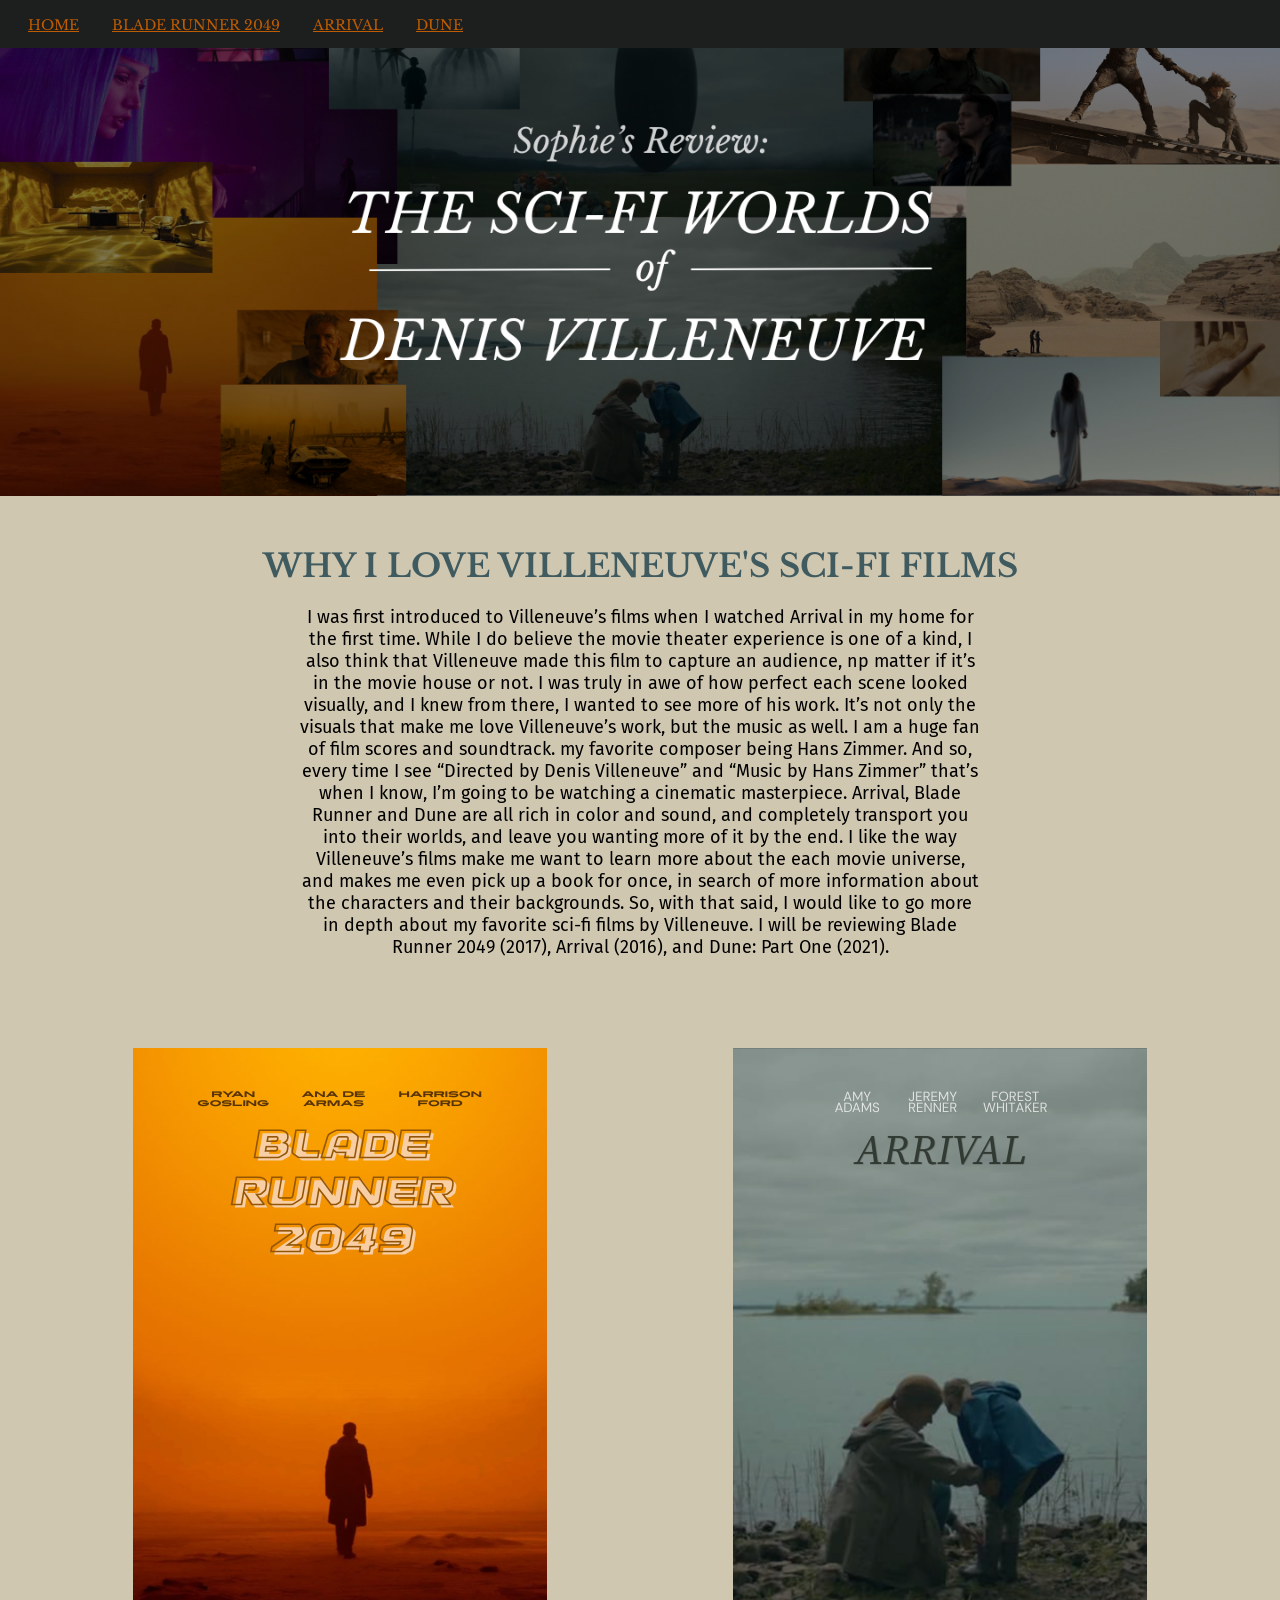
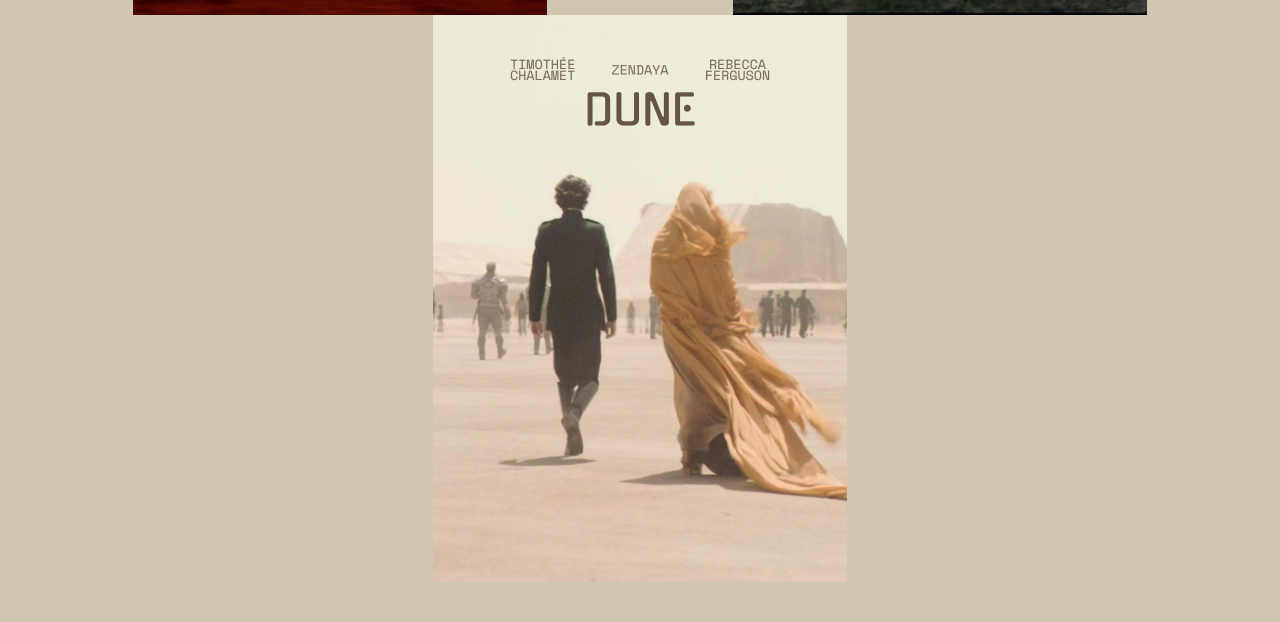
==== index.html @ 4aaacee3 "initial push to server" ====
<!doctype html>

<html lang="en">

<head>
    
    <meta charset="UTF-8">
    
    <title>Sophie's Reviews</title>

<!--LINK STYLE SHEET-->

    <link rel="stylesheet" href="css/index.css">


    <link rel="preconnect" href="https://fonts.googleapis.com">
    <link rel="preconnect" href="https://fonts.gstatic.com" crossorigin>
    <link href="https://fonts.googleapis.com/css2?family=Libre+Baskerville:ital,wght@0,400..700;1,400..700&display=swap" rel="stylesheet" href="css/index.css">

    <link rel="preconnect" href="https://fonts.googleapis.com">
    <link rel="preconnect" href="https://fonts.gstatic.com" crossorigin>
    <link href="https://fonts.googleapis.com/css2?family=Fira+Sans:ital,wght@0,100;0,200;0,300;0,400;0,500;0,600;0,700;0,800;0,900;1,100;1,200;1,300;1,400;1,500;1,600;1,700;1,800;1,900&family=Libre+Baskerville:ital,wght@0,400..700;1,400..700&display=swap" rel="stylesheet">

</head>

<body>

    <nav>
        <a href="index.html">HOME</a> 
        <a href="bladerunner/bladerunner.html">BLADE RUNNER 2049</a> 
        <a href="arrival/arrival.html">ARRIVAL</a> 
        <a href="dune/dune.html">DUNE</a>  
    </nav>

<section id="headerimg">
    <img src="img/blog_banners (1).png" alt="image header title">
</section>

    <h1>WHY I LOVE VILLENEUVE'S SCI-FI FILMS</h1>
    <p>I was first introduced to Villeneuve’s films when I watched Arrival in my home for the first time. While I do believe the movie theater experience is one of a kind, I also think that Villeneuve made this film to capture an audience, np matter if it’s in the movie house or not. I was truly in awe of how perfect each scene looked visually, and I knew from there, I wanted to see more of his work. It’s not only the visuals that make me love Villeneuve’s work, but the music as well. I am a huge fan of film scores and soundtrack. my favorite composer being Hans Zimmer. And so, every time I see “Directed by Denis Villeneuve” and “Music by Hans Zimmer” that’s when I know, I’m going to be watching a cinematic masterpiece. Arrival, Blade Runner and Dune are all rich in color and sound, and completely transport you into their worlds, and leave you wanting more of it by the end. I like the way Villeneuve’s films make me want to learn more about the each movie universe, and makes me even pick up a book for once, in search of more information about the characters and their backgrounds. So, with that said, I would like to go more in depth about my favorite sci-fi films by Villeneuve. I will be reviewing Blade Runner 2049 (2017), Arrival (2016), and Dune: Part One (2021).</p>

    <section id="movieposters">
        <img src="img/1.png" alt="blade">
        <img src="img/2.png" alt="arrival">
        <img src="img/3.png" alt="dune">

    </section>

</body>
                   
</html>
---- css/index.css ----
* {
    margin: 0;
    padding: 0;
    box-sizing: border-box;
}

body{
    font-family: "Libre Baskerville", serif;
    font-optical-sizing: auto;
    font-weight: 400;
    font-style: normal;
    background-color: #D0C7B0;
}

/* WHY I LOVE...  */

h1{
    font-family: "Libre Baskerville", serif;
    font-optical-sizing: auto;
    font-weight: 700;
    font-style: normal; 
    color: #405B60;
    padding-left: 100px;
    padding-right: 100px;
    padding-bottom: 20px;
    text-align: center;
}

p{
    font-family: "Fira Sans", sans-serif;
    font-weight: 400;
    font-style: normal;
    font-size: 18px;
    padding-left: 300px;
    padding-right: 300px;
    text-align: center;
}

/* NAV STARTS HERE  */
nav{
    font-family: "Libre Baskerville", serif;
    font-optical-sizing: auto;
    font-weight: 400;
    font-style: normal;
    background-color: #1D1E1E;
    padding: 14px;
    width: 100%;
    text-align: left; 
    position:fixed;
}

nav a{
    color: #BE5C01;
    text-decoration: underline;
    font-family: "Libre Baskerville", serif;
    font-optical-sizing: auto;
    font-weight: 400;
    font-size: 14px ;
    font-style: normal;
    padding: 14px;
}

a{
    color:#BE5C01;
}

a:hover{
    color:#D0C7B0;
}

/* HEADER IMAGE STARTS HERE  */

#headerimg{
    width: 100%;
    display: block;
    margin-bottom: 50px;
}

#headerimg img{
    width: 100%;
    display: block;
}

#movieposters{
    display:flex;
    flex-direction: row;
    flex-wrap: wrap;
    justify-content: space-around;
    align-items: flex-start;
    margin-top: 50px;
    padding:40px
}
---- css/index.css ----
* {
    margin: 0;
    padding: 0;
    box-sizing: border-box;
}

body{
    font-family: "Libre Baskerville", serif;
    font-optical-sizing: auto;
    font-weight: 400;
    font-style: normal;
    background-color: #D0C7B0;
}

/* WHY I LOVE...  */

h1{
    font-family: "Libre Baskerville", serif;
    font-optical-sizing: auto;
    font-weight: 700;
    font-style: normal; 
    color: #405B60;
    padding-left: 100px;
    padding-right: 100px;
    padding-bottom: 20px;
    text-align: center;
}

p{
    font-family: "Fira Sans", sans-serif;
    font-weight: 400;
    font-style: normal;
    font-size: 18px;
    padding-left: 300px;
    padding-right: 300px;
    text-align: center;
}

/* NAV STARTS HERE  */
nav{
    font-family: "Libre Baskerville", serif;
    font-optical-sizing: auto;
    font-weight: 400;
    font-style: normal;
    background-color: #1D1E1E;
    padding: 14px;
    width: 100%;
    text-align: left; 
    position:fixed;
}

nav a{
    color: #BE5C01;
    text-decoration: underline;
    font-family: "Libre Baskerville", serif;
    font-optical-sizing: auto;
    font-weight: 400;
    font-size: 14px ;
    font-style: normal;
    padding: 14px;
}

a{
    color:#BE5C01;
}

a:hover{
    color:#D0C7B0;
}

/* HEADER IMAGE STARTS HERE  */

#headerimg{
    width: 100%;
    display: block;
    margin-bottom: 50px;
}

#headerimg img{
    width: 100%;
    display: block;
}

#movieposters{
    display:flex;
    flex-direction: row;
    flex-wrap: wrap;
    justify-content: space-around;
    align-items: flex-start;
    margin-top: 50px;
    padding:40px
}
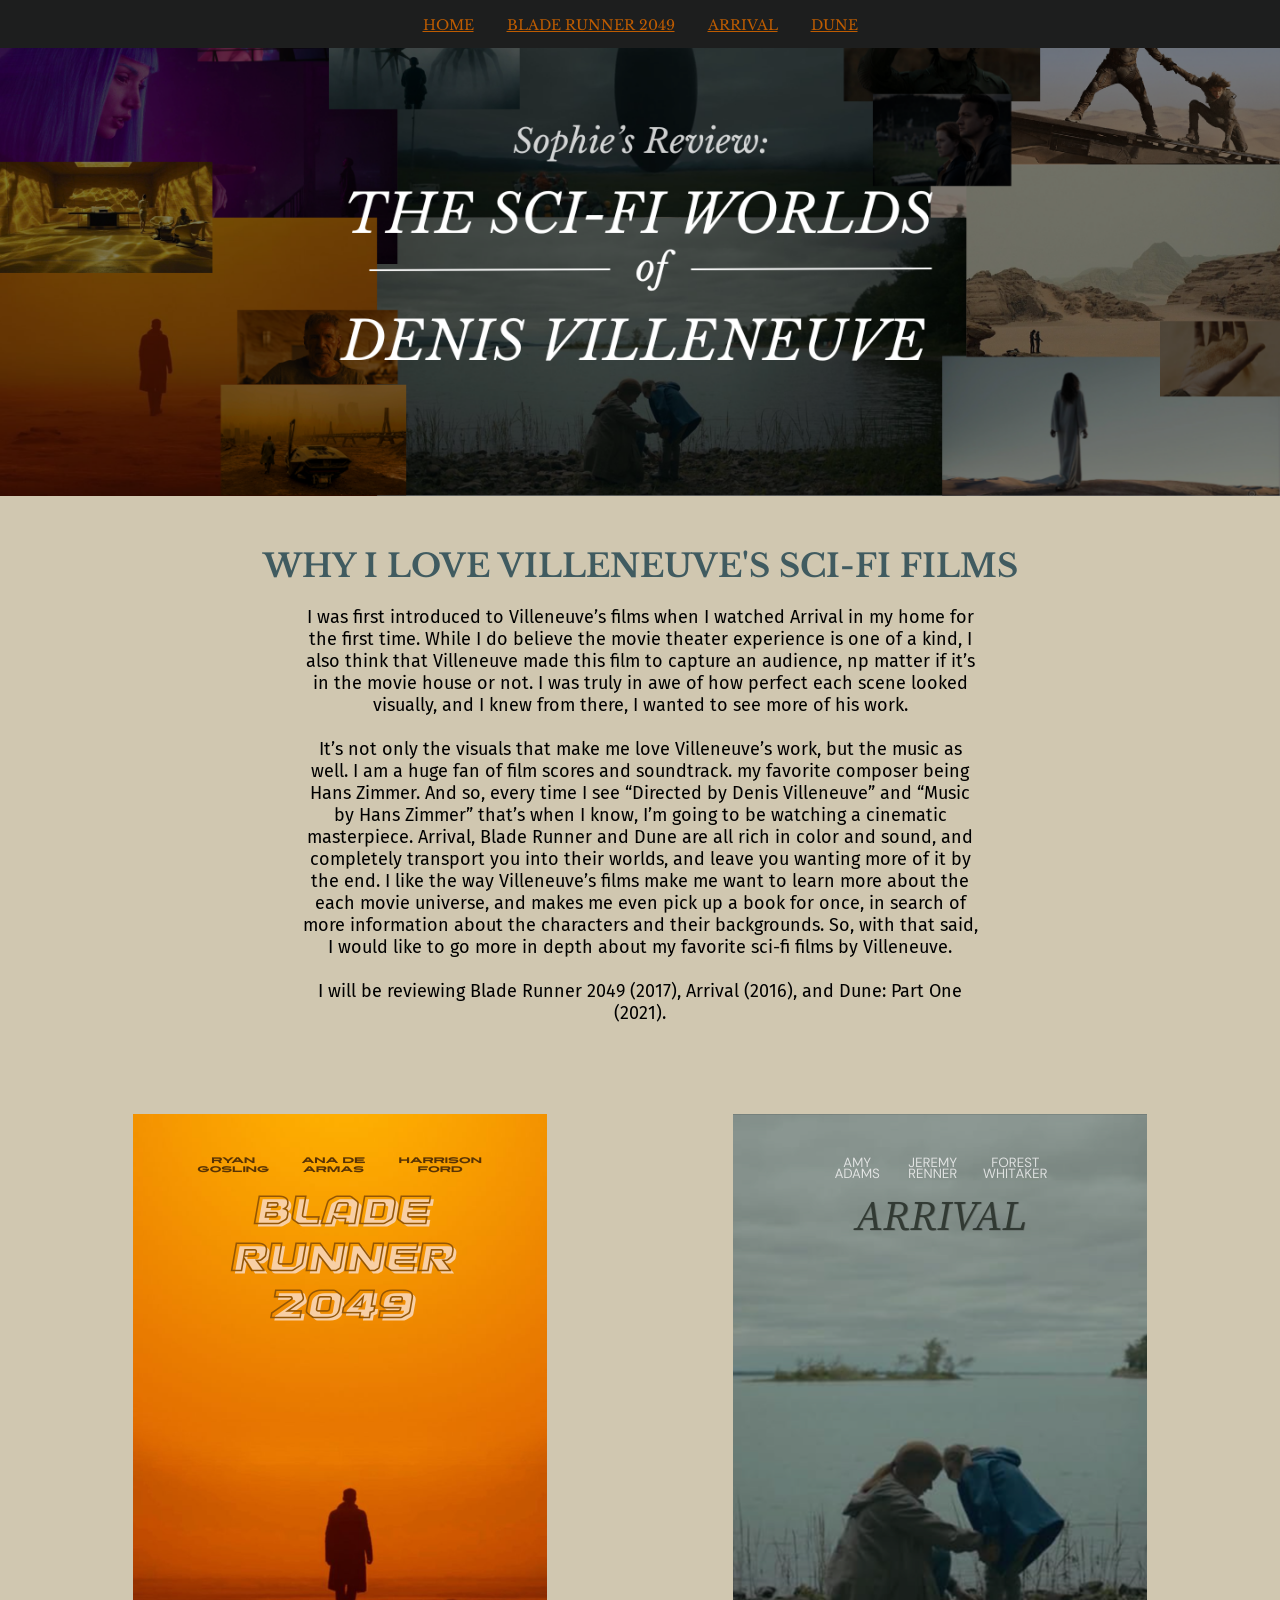
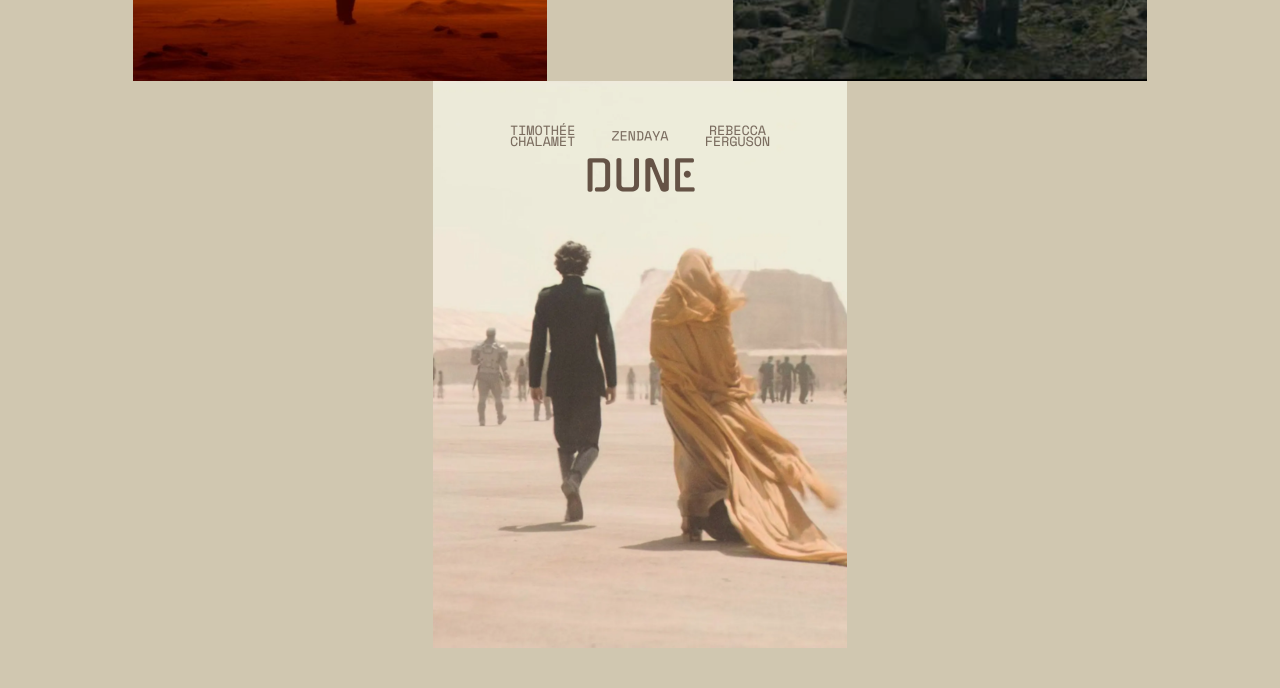
==== commit a2b584cc: "push 3" ====
--- a/index.html
+++ b/index.html
@@ -37,7 +37,13 @@
 </section>
 
     <h1>WHY I LOVE VILLENEUVE'S SCI-FI FILMS</h1>
-    <p>I was first introduced to Villeneuve’s films when I watched Arrival in my home for the first time. While I do believe the movie theater experience is one of a kind, I also think that Villeneuve made this film to capture an audience, np matter if it’s in the movie house or not. I was truly in awe of how perfect each scene looked visually, and I knew from there, I wanted to see more of his work. It’s not only the visuals that make me love Villeneuve’s work, but the music as well. I am a huge fan of film scores and soundtrack. my favorite composer being Hans Zimmer. And so, every time I see “Directed by Denis Villeneuve” and “Music by Hans Zimmer” that’s when I know, I’m going to be watching a cinematic masterpiece. Arrival, Blade Runner and Dune are all rich in color and sound, and completely transport you into their worlds, and leave you wanting more of it by the end. I like the way Villeneuve’s films make me want to learn more about the each movie universe, and makes me even pick up a book for once, in search of more information about the characters and their backgrounds. So, with that said, I would like to go more in depth about my favorite sci-fi films by Villeneuve. I will be reviewing Blade Runner 2049 (2017), Arrival (2016), and Dune: Part One (2021).</p>
+    <p>I was first introduced to Villeneuve’s films when I watched Arrival in my home for the first time. While I do believe the movie theater experience is one of a kind, I also think that Villeneuve made this film to capture an audience, np matter if it’s in the movie house or not. I was truly in awe of how perfect each scene looked visually, and I knew from there, I wanted to see more of his work. 
+<br>
+<br>
+        It’s not only the visuals that make me love Villeneuve’s work, but the music as well. I am a huge fan of film scores and soundtrack. my favorite composer being Hans Zimmer. And so, every time I see “Directed by Denis Villeneuve” and “Music by Hans Zimmer” that’s when I know, I’m going to be watching a cinematic masterpiece. Arrival, Blade Runner and Dune are all rich in color and sound, and completely transport you into their worlds, and leave you wanting more of it by the end. I like the way Villeneuve’s films make me want to learn more about the each movie universe, and makes me even pick up a book for once, in search of more information about the characters and their backgrounds. So, with that said, I would like to go more in depth about my favorite sci-fi films by Villeneuve. 
+<br>
+<br>
+        I will be reviewing Blade Runner 2049 (2017), Arrival (2016), and Dune: Part One (2021).</p>
 
     <section id="movieposters">
         <img src="img/1.png" alt="blade">
--- a/css/index.css
+++ b/css/index.css
@@ -45,8 +45,10 @@
     background-color: #1D1E1E;
     padding: 14px;
     width: 100%;
-    text-align: left; 
-    position:fixed;
+    text-align: left;
+    position:fixed; 
+    text-align: center;
+
 }
 
 nav a{
@@ -74,6 +76,7 @@
     width: 100%;
     display: block;
     margin-bottom: 50px;
+    
 }
 
 #headerimg img{
--- a/css/index.css
+++ b/css/index.css
@@ -45,8 +45,10 @@
     background-color: #1D1E1E;
     padding: 14px;
     width: 100%;
-    text-align: left; 
-    position:fixed;
+    text-align: left;
+    position:fixed; 
+    text-align: center;
+
 }
 
 nav a{
@@ -74,6 +76,7 @@
     width: 100%;
     display: block;
     margin-bottom: 50px;
+    
 }
 
 #headerimg img{
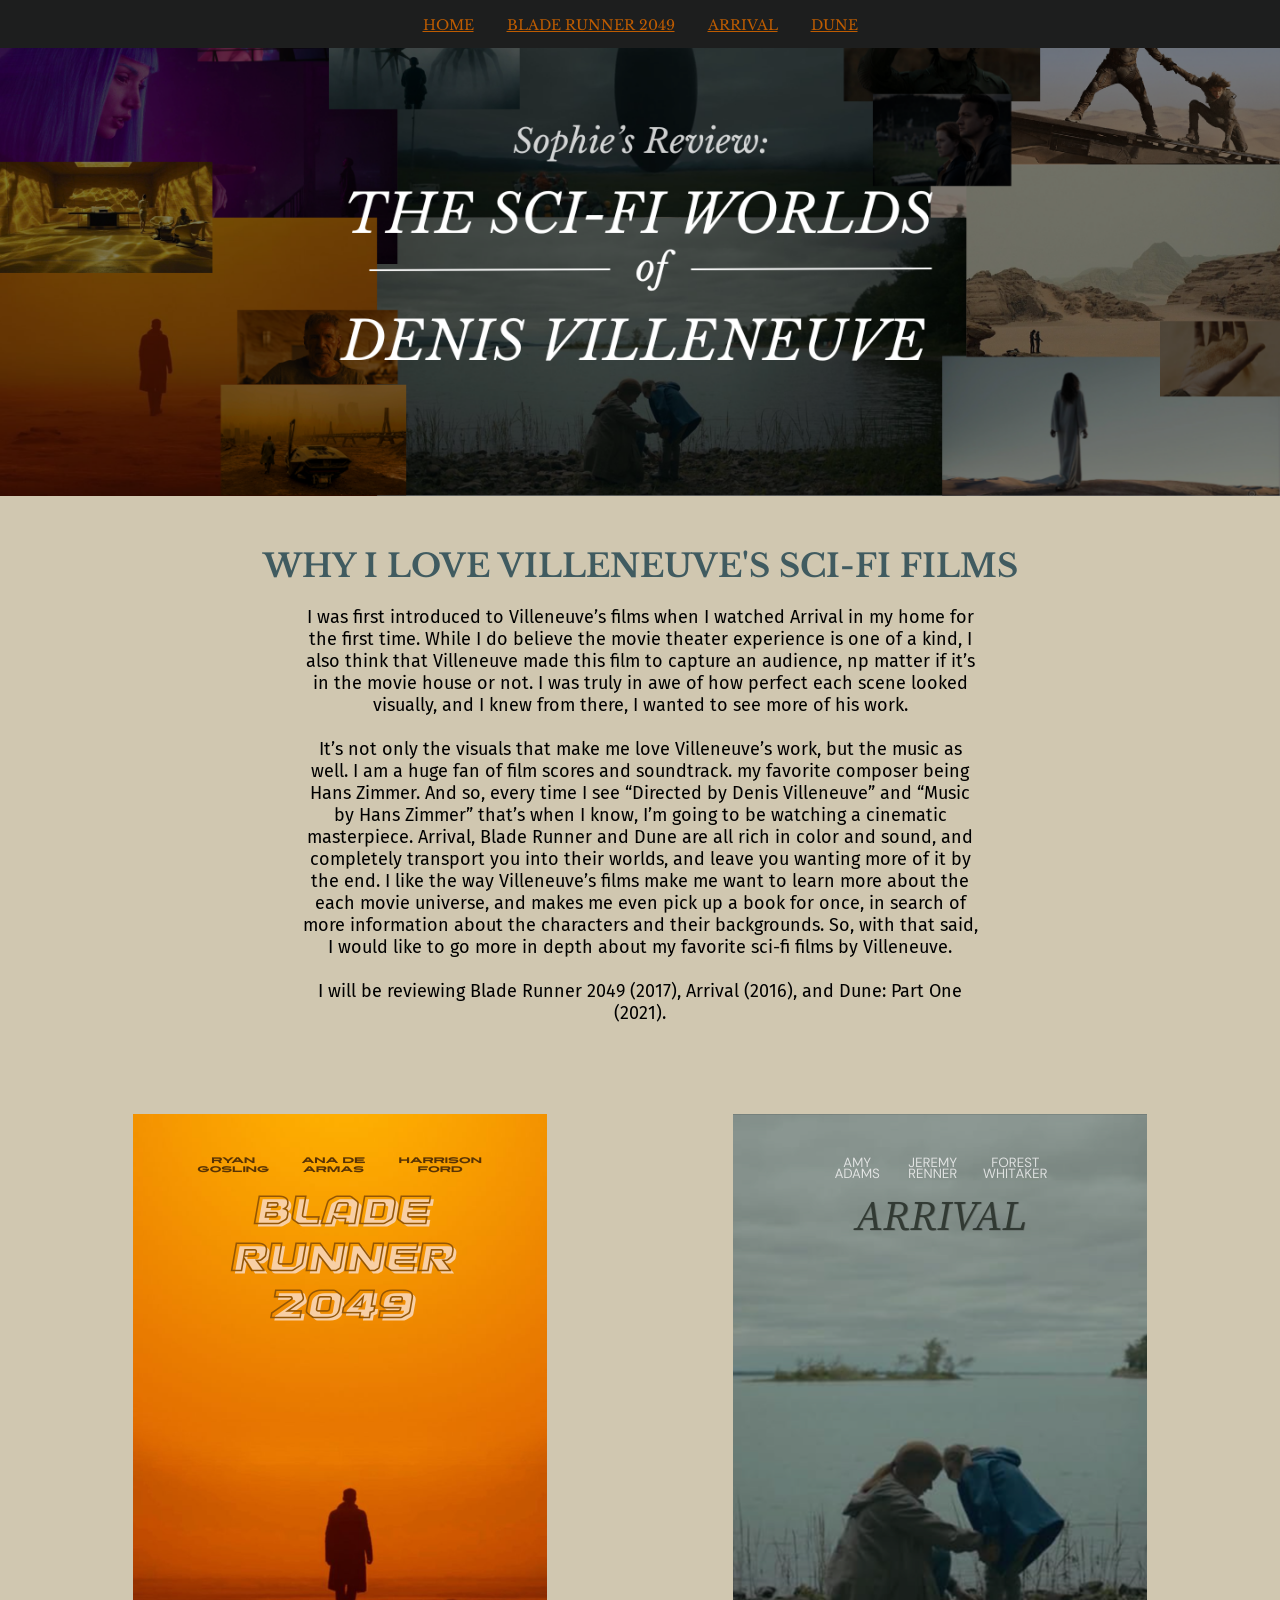
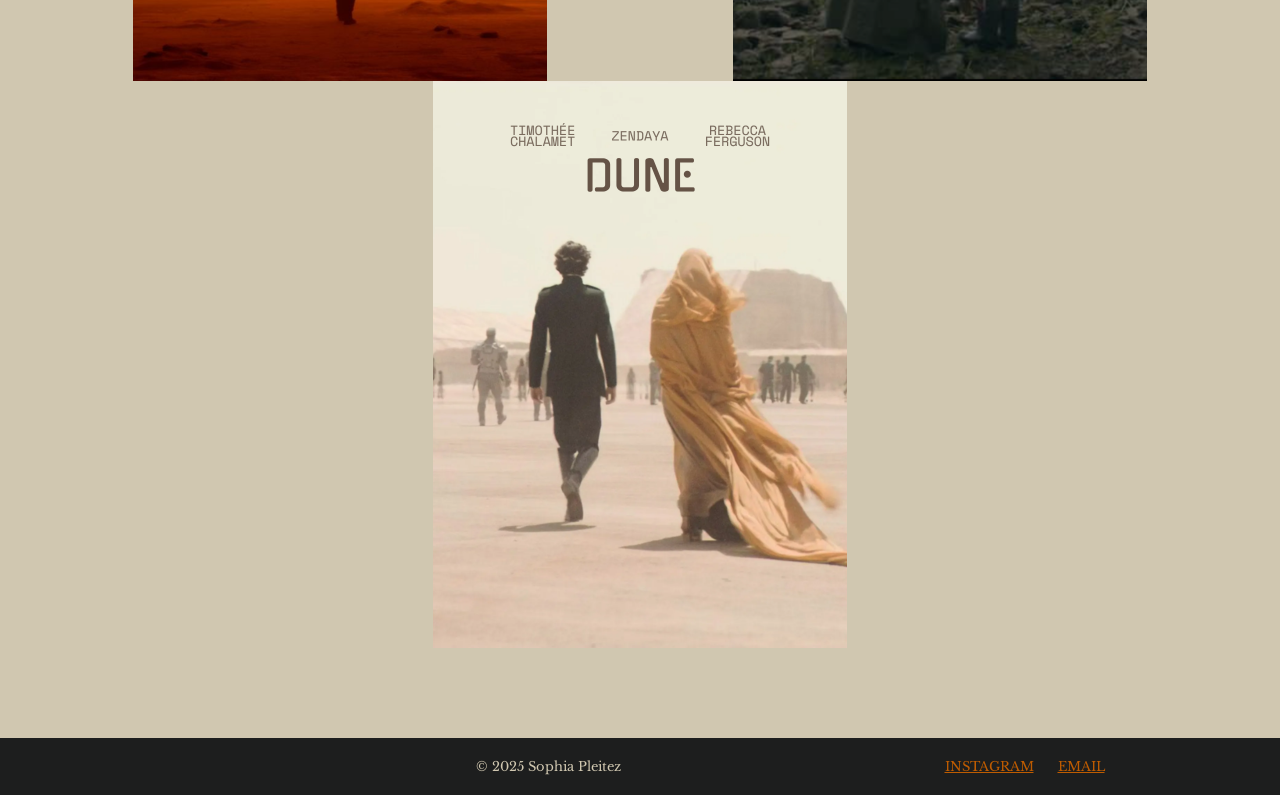
==== commit e3783cc7: "push 6" ====
--- a/index.html
+++ b/index.html
@@ -52,6 +52,12 @@
 
     </section>
 
+<footer>
+    <p>© 2025 Sophia Pleitez</p>
+    <a href="https://www.instagram.com/sophiepleitez/" target="_blank">INSTAGRAM</a>
+    <a href="mailto:pleitezsophia@email.com">EMAIL</a>
+</footer>
+
 </body>
                    
 </html>
--- a/css/index.css
+++ b/css/index.css
@@ -67,7 +67,7 @@
 }
 
 a:hover{
-    color:#D0C7B0;
+    color:#D99100;
 }
 
 /* HEADER IMAGE STARTS HERE  */
@@ -84,6 +84,8 @@
     display: block;
 }
 
+/* POSTERS STARTS HERE  */
+
 #movieposters{
     display:flex;
     flex-direction: row;
@@ -93,3 +95,26 @@
     margin-top: 50px;
     padding:40px
 }
+
+/* FOOTER STARTS HERE  */
+
+footer {
+    background-color: #1D1E1E;
+    color: #D0C7B0;
+    font-family: "Libre Baskerville", serif;
+    font-optical-sizing: auto;
+    font-size: 13px;
+    text-align: center;
+    padding: 20px;
+    margin-top: 50px;
+    display: flex;
+    justify-content: center;
+    gap: 24px;
+    align-items: center;
+}
+
+footer p{
+    font-family: "Libre Baskerville", serif;
+    font-optical-sizing: auto;
+    font-size: 13px;
+}
--- a/css/index.css
+++ b/css/index.css
@@ -67,7 +67,7 @@
 }
 
 a:hover{
-    color:#D0C7B0;
+    color:#D99100;
 }
 
 /* HEADER IMAGE STARTS HERE  */
@@ -84,6 +84,8 @@
     display: block;
 }
 
+/* POSTERS STARTS HERE  */
+
 #movieposters{
     display:flex;
     flex-direction: row;
@@ -93,3 +95,26 @@
     margin-top: 50px;
     padding:40px
 }
+
+/* FOOTER STARTS HERE  */
+
+footer {
+    background-color: #1D1E1E;
+    color: #D0C7B0;
+    font-family: "Libre Baskerville", serif;
+    font-optical-sizing: auto;
+    font-size: 13px;
+    text-align: center;
+    padding: 20px;
+    margin-top: 50px;
+    display: flex;
+    justify-content: center;
+    gap: 24px;
+    align-items: center;
+}
+
+footer p{
+    font-family: "Libre Baskerville", serif;
+    font-optical-sizing: auto;
+    font-size: 13px;
+}
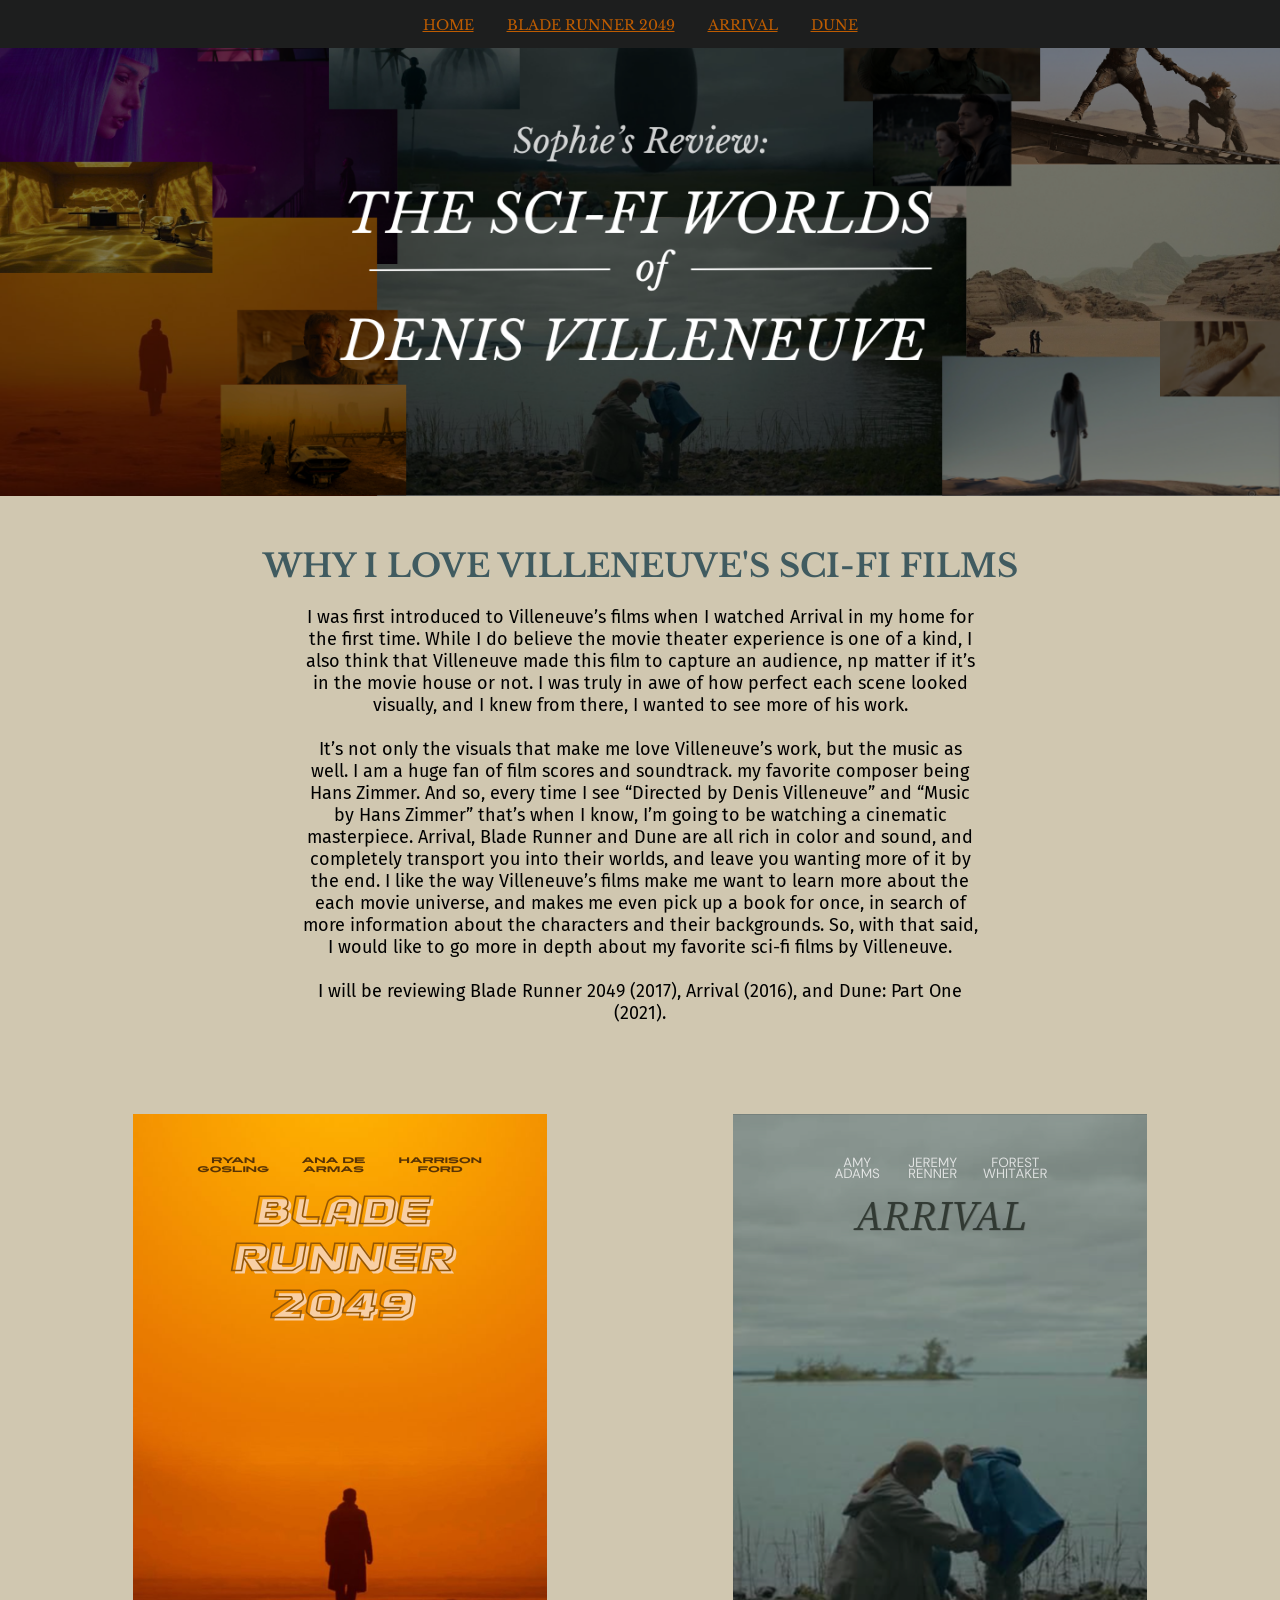
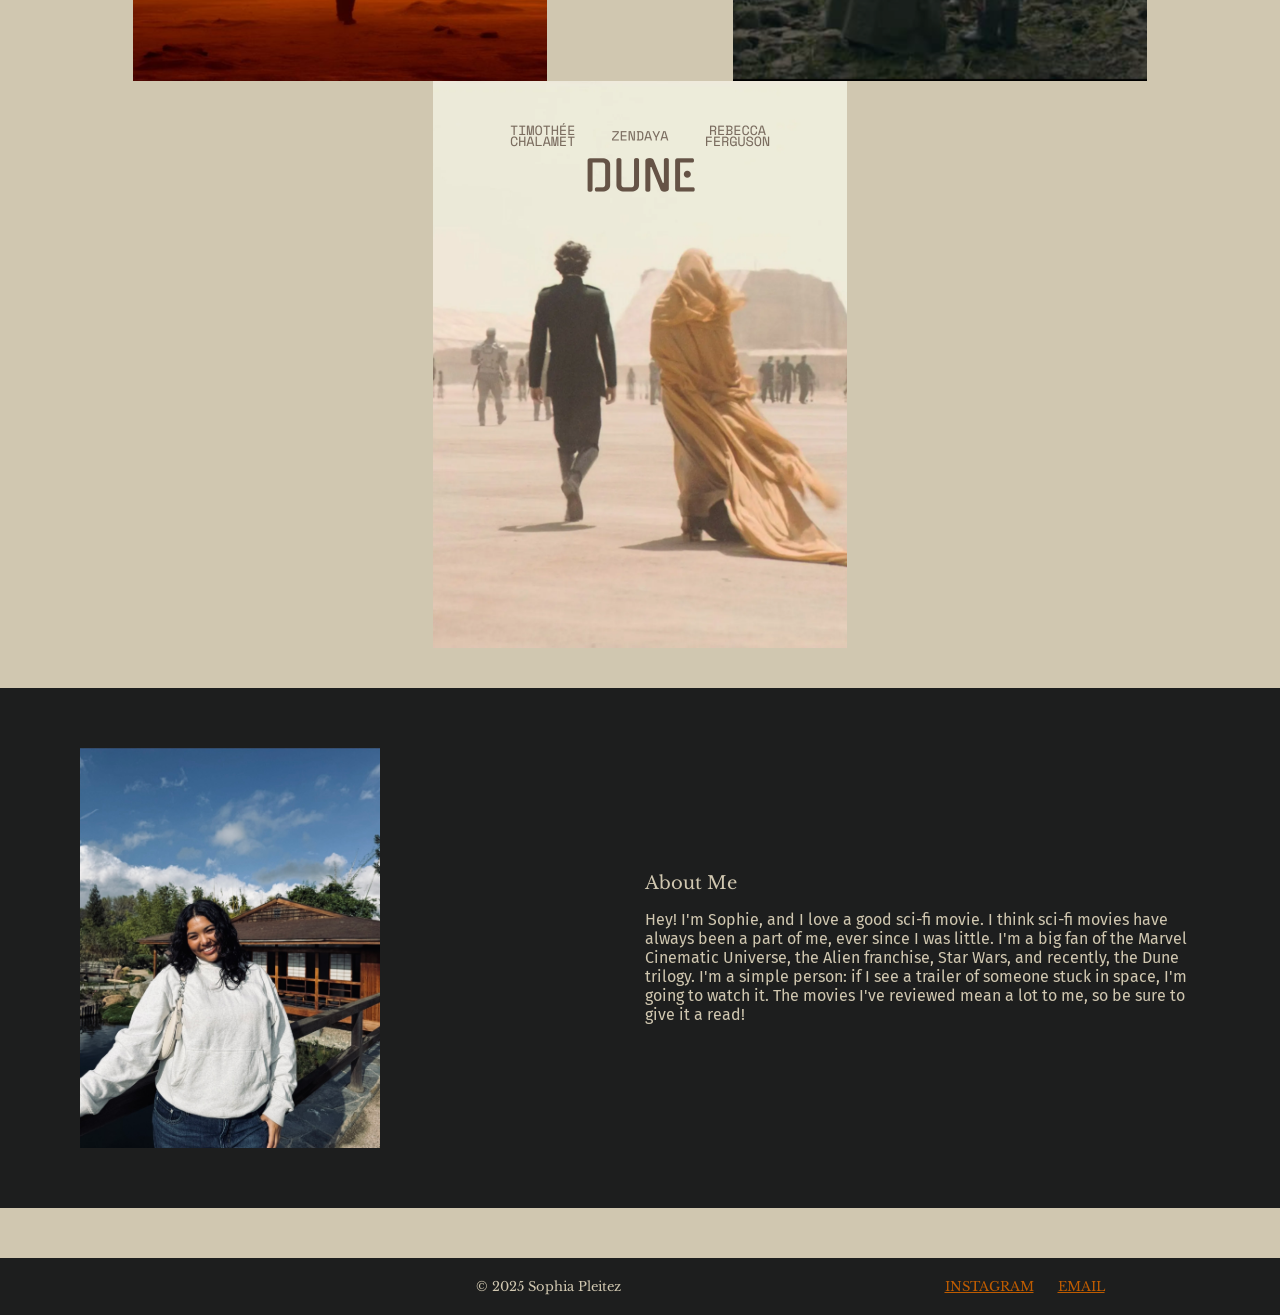
==== commit 8ee79e44: "push 8" ====
--- a/index.html
+++ b/index.html
@@ -45,17 +45,37 @@
 <br>
         I will be reviewing Blade Runner 2049 (2017), Arrival (2016), and Dune: Part One (2021).</p>
 
-    <section id="movieposters">
+<section id="movieposters">
+    <a href="bladerunner/bladerunner.html">
         <img src="img/1.png" alt="blade">
+        <div class="overlay">Go to Review</div>
+    </a>
+    <a href="arrival/arrival.html">
         <img src="img/2.png" alt="arrival">
+        <div class="overlay">Go to Review</div>
+    </a>
+    <a href="dune/dune.html">
         <img src="img/3.png" alt="dune">
+        <div class="overlay">Go to Review</div>
+    </a>
+</section>
 
-    </section>
+<section id="aboutme">
+    <div id="myphoto">
+        <img src="img/my_photo.jpg" alt="photo of me">
+    </div>
+
+    <div id="abouttext">
+        <h2>About Me</h2>
+        <p> Hey! I'm Sophie, and I love a good sci-fi movie. I think sci-fi movies have always been a part of me, ever since I was little. I'm a big fan of the Marvel Cinematic Universe, the Alien franchise, Star Wars, and recently, the Dune trilogy. I'm a simple person: if I see a trailer of someone stuck in space, I'm going to watch it. The movies I've reviewed mean a lot to me, so be sure to give it a read!</p>
+    </div>
+
+</section>
 
 <footer>
     <p>© 2025 Sophia Pleitez</p>
     <a href="https://www.instagram.com/sophiepleitez/" target="_blank">INSTAGRAM</a>
-    <a href="mailto:pleitezsophia@email.com">EMAIL</a>
+    <a href="mailto:pleitezsophia@gmail.com">EMAIL</a>
 </footer>
 
 </body>
--- a/css/index.css
+++ b/css/index.css
@@ -96,6 +96,99 @@
     padding:40px
 }
 
+.overlay {
+    position: absolute;
+    top: 0;
+    left: 0;
+    width: 100%;
+    height: 100%;
+    background-color: rgba(0, 0, 0, 0.6);
+    color: #BE5C01;
+    display: flex;
+    align-items: center;
+    justify-content: center;
+    opacity: 0;
+    transition: opacity 0.3s ease;
+}
+
+#movieposters a {
+    position: relative;
+    display: inline-block;
+}
+
+#movieposters img {
+    display: block;
+    width: 100%;
+}
+
+.overlay {
+    position: absolute;
+    top: 0;
+    left: 0;
+    width: 100%;
+    height: 100%;
+    background-color: rgba(0, 0, 0, 0.6);
+    color: #BE5C01;
+    display: flex;
+    align-items: center;
+    justify-content: center;
+    opacity: 0;
+    transition: opacity 0.3s ease;
+}
+
+#movieposters a:hover .overlay {
+    opacity: 1;
+}
+
+/* ABOUT ME STARTS HERE  */
+
+#aboutme{
+    display: flex;
+    flex-direction: row;
+    align-items: center;
+    gap: 10px;
+    padding: 60px 80px;
+    background-color:#1D1E1E;
+}
+
+#myphoto{
+    flex: 1;
+}
+
+#myphoto img {
+    width: 300px;
+    height: 400px;
+    object-fit: cover;
+    display: block;
+}
+
+#abouttext{
+    flex: 1;
+}
+
+#abouttext h2{
+    font-family: "Libre Baskerville", serif;
+    font-optical-sizing: auto;
+    font-weight: 400;
+    font-size: 18px ;
+    font-style: normal;
+    color:#D0C7B0;
+    margin-bottom: 16px;
+}
+
+#abouttext p{
+    font-family: "Fira Sans", sans-serif;
+    font-weight: 400;
+    font-style: normal;
+    font-size: 16px; 
+    color: #D0C7B0;
+    padding-left: 0;
+    padding-right: 0;
+    text-align: left;
+}
+
+
+
 /* FOOTER STARTS HERE  */
 
 footer {
--- a/css/index.css
+++ b/css/index.css
@@ -96,6 +96,99 @@
     padding:40px
 }
 
+.overlay {
+    position: absolute;
+    top: 0;
+    left: 0;
+    width: 100%;
+    height: 100%;
+    background-color: rgba(0, 0, 0, 0.6);
+    color: #BE5C01;
+    display: flex;
+    align-items: center;
+    justify-content: center;
+    opacity: 0;
+    transition: opacity 0.3s ease;
+}
+
+#movieposters a {
+    position: relative;
+    display: inline-block;
+}
+
+#movieposters img {
+    display: block;
+    width: 100%;
+}
+
+.overlay {
+    position: absolute;
+    top: 0;
+    left: 0;
+    width: 100%;
+    height: 100%;
+    background-color: rgba(0, 0, 0, 0.6);
+    color: #BE5C01;
+    display: flex;
+    align-items: center;
+    justify-content: center;
+    opacity: 0;
+    transition: opacity 0.3s ease;
+}
+
+#movieposters a:hover .overlay {
+    opacity: 1;
+}
+
+/* ABOUT ME STARTS HERE  */
+
+#aboutme{
+    display: flex;
+    flex-direction: row;
+    align-items: center;
+    gap: 10px;
+    padding: 60px 80px;
+    background-color:#1D1E1E;
+}
+
+#myphoto{
+    flex: 1;
+}
+
+#myphoto img {
+    width: 300px;
+    height: 400px;
+    object-fit: cover;
+    display: block;
+}
+
+#abouttext{
+    flex: 1;
+}
+
+#abouttext h2{
+    font-family: "Libre Baskerville", serif;
+    font-optical-sizing: auto;
+    font-weight: 400;
+    font-size: 18px ;
+    font-style: normal;
+    color:#D0C7B0;
+    margin-bottom: 16px;
+}
+
+#abouttext p{
+    font-family: "Fira Sans", sans-serif;
+    font-weight: 400;
+    font-style: normal;
+    font-size: 16px; 
+    color: #D0C7B0;
+    padding-left: 0;
+    padding-right: 0;
+    text-align: left;
+}
+
+
+
 /* FOOTER STARTS HERE  */
 
 footer {
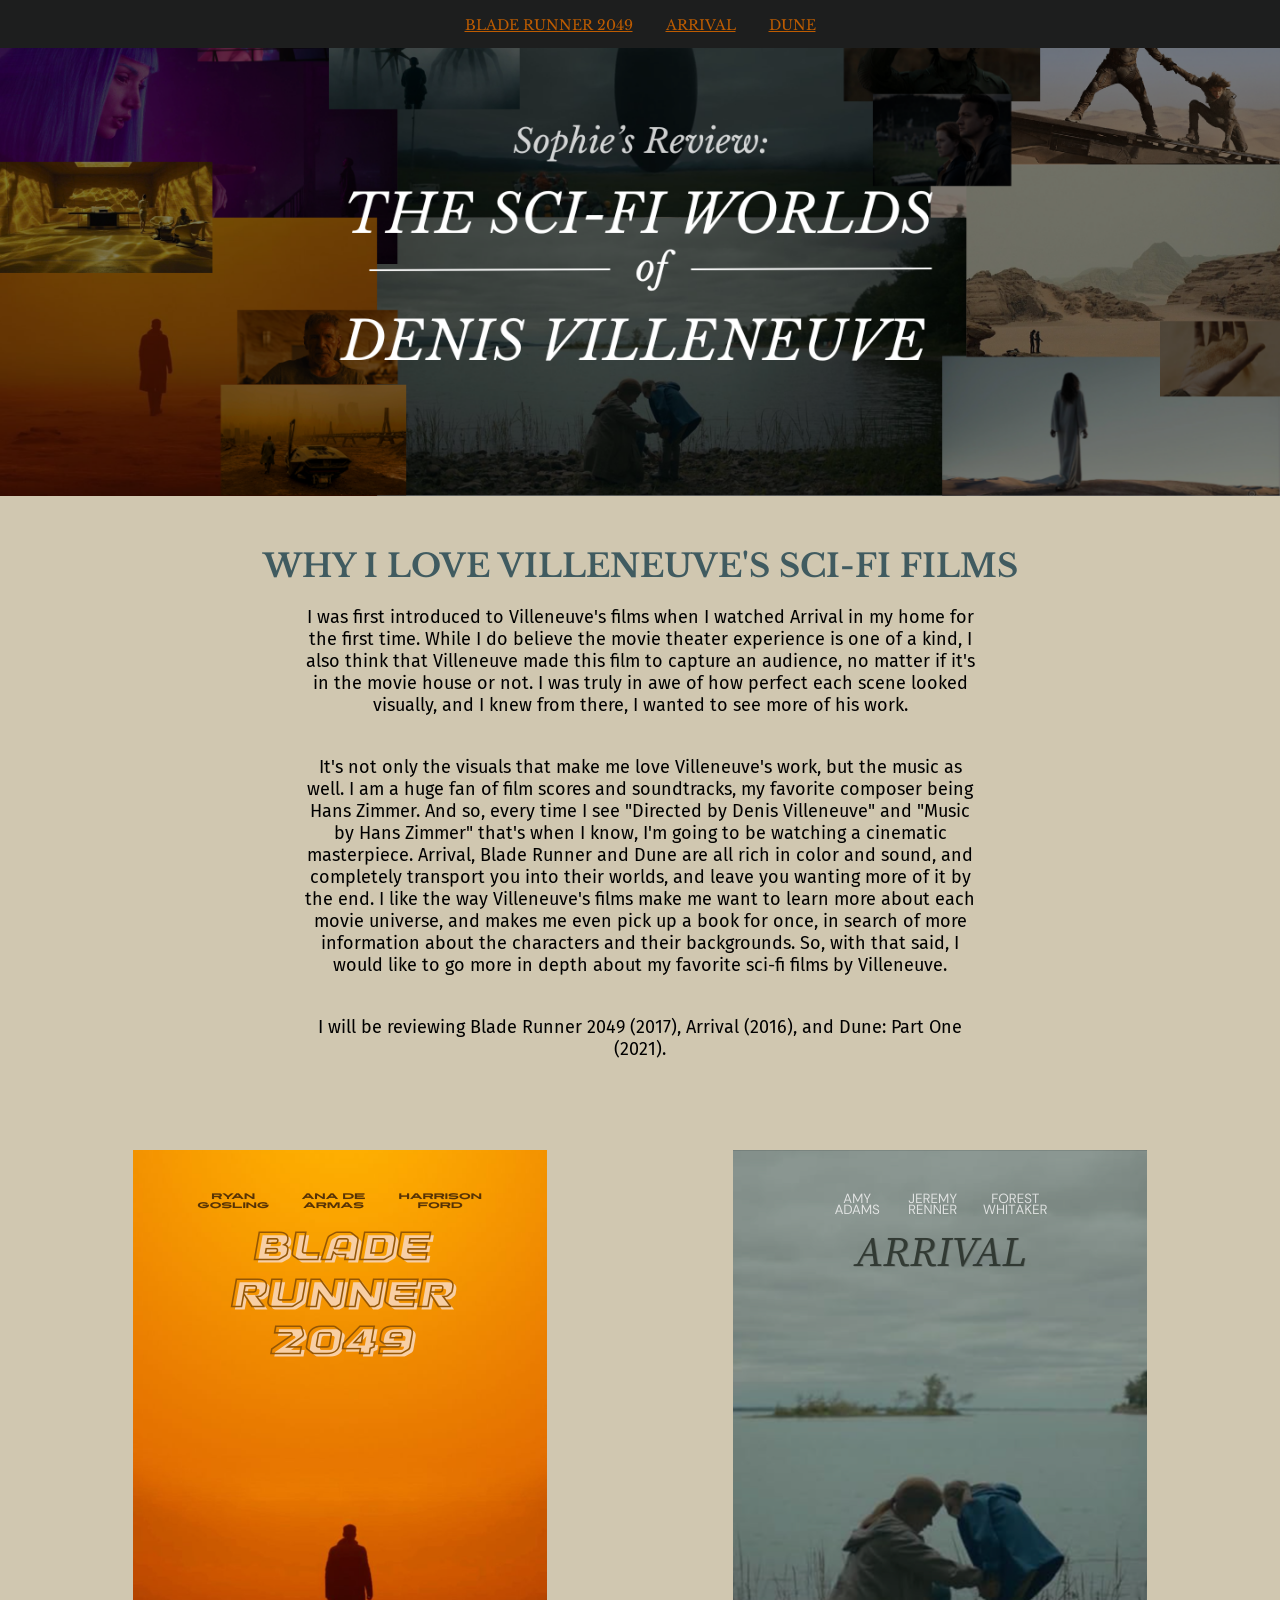
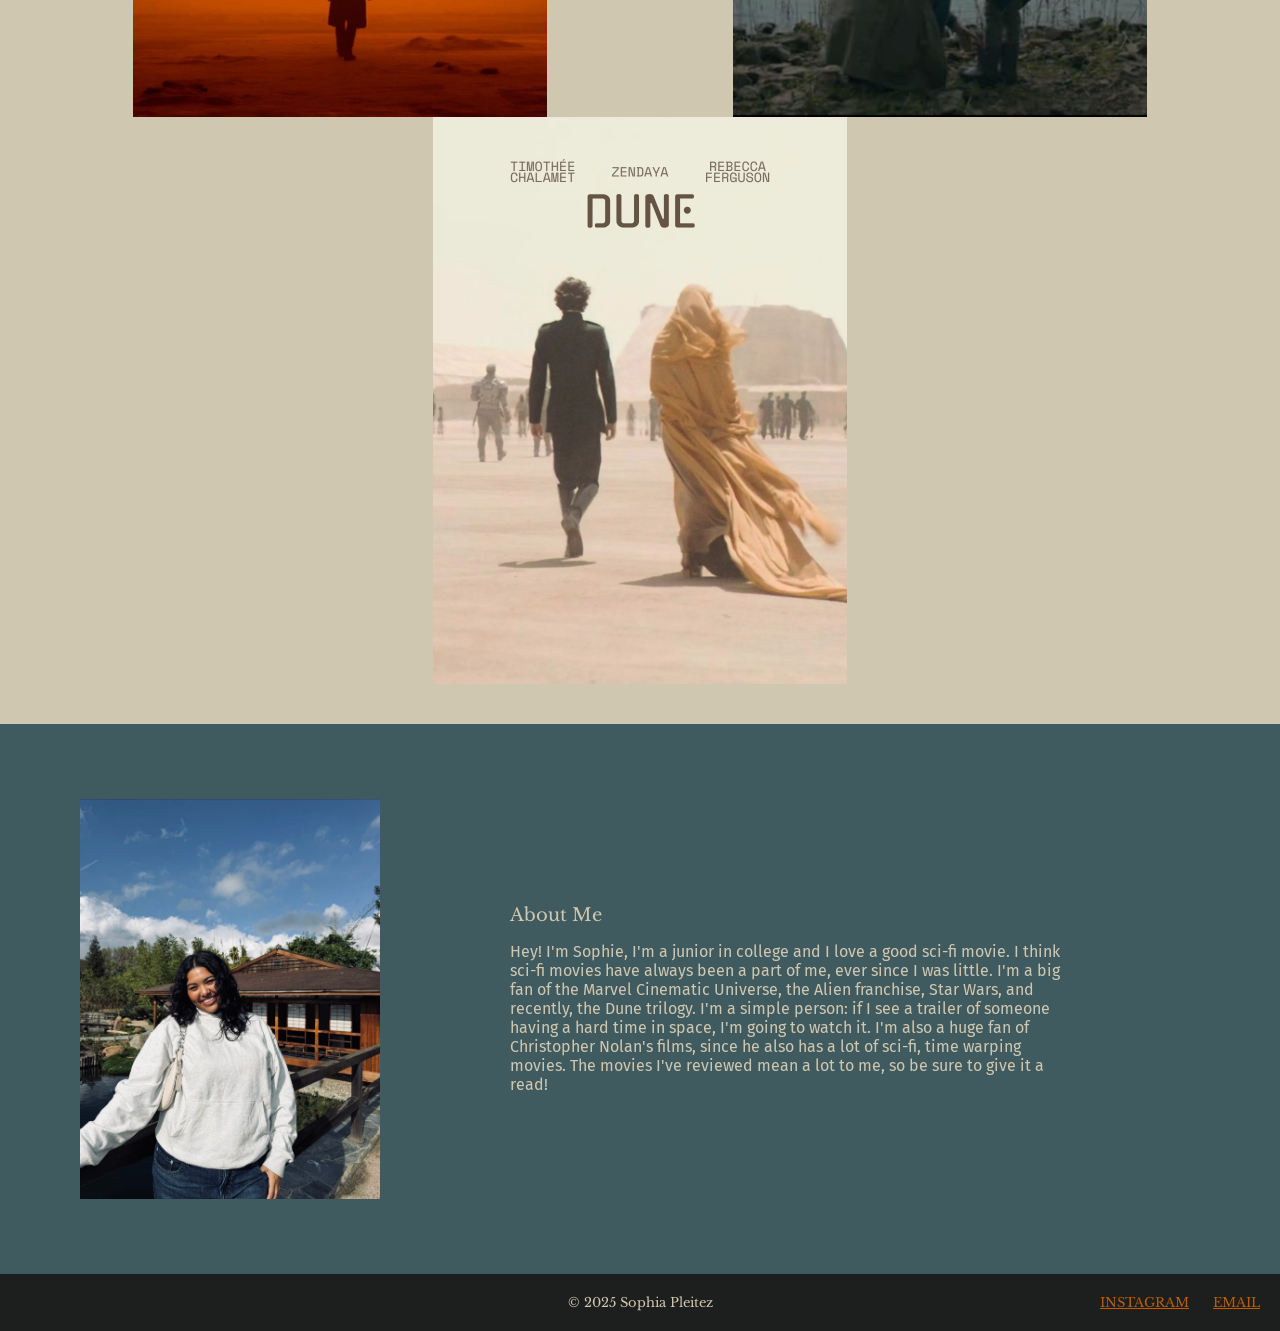
==== commit 5edb7563: "push 10" ====
--- a/index.html
+++ b/index.html
@@ -26,7 +26,6 @@
 <body>
 
     <nav>
-        <a href="index.html">HOME</a> 
         <a href="bladerunner/bladerunner.html">BLADE RUNNER 2049</a> 
         <a href="arrival/arrival.html">ARRIVAL</a> 
         <a href="dune/dune.html">DUNE</a>  
@@ -37,13 +36,13 @@
 </section>
 
     <h1>WHY I LOVE VILLENEUVE'S SCI-FI FILMS</h1>
-    <p>I was first introduced to Villeneuve’s films when I watched Arrival in my home for the first time. While I do believe the movie theater experience is one of a kind, I also think that Villeneuve made this film to capture an audience, np matter if it’s in the movie house or not. I was truly in awe of how perfect each scene looked visually, and I knew from there, I wanted to see more of his work. 
+    <p>I was first introduced to Villeneuve's films when I watched Arrival in my home for the first time. While I do believe the movie theater experience is one of a kind, I also think that Villeneuve made this film to capture an audience, no matter if it's in the movie house or not. I was truly in awe of how perfect each scene looked visually, and I knew from there, I wanted to see more of his work.</p> 
 <br>
 <br>
-        It’s not only the visuals that make me love Villeneuve’s work, but the music as well. I am a huge fan of film scores and soundtrack. my favorite composer being Hans Zimmer. And so, every time I see “Directed by Denis Villeneuve” and “Music by Hans Zimmer” that’s when I know, I’m going to be watching a cinematic masterpiece. Arrival, Blade Runner and Dune are all rich in color and sound, and completely transport you into their worlds, and leave you wanting more of it by the end. I like the way Villeneuve’s films make me want to learn more about the each movie universe, and makes me even pick up a book for once, in search of more information about the characters and their backgrounds. So, with that said, I would like to go more in depth about my favorite sci-fi films by Villeneuve. 
+        <p>It's not only the visuals that make me love Villeneuve's work, but the music as well. I am a huge fan of film scores and soundtracks, my favorite composer being Hans Zimmer. And so, every time I see "Directed by Denis Villeneuve" and "Music by Hans Zimmer" that's when I know, I'm going to be watching a cinematic masterpiece. Arrival, Blade Runner and Dune are all rich in color and sound, and completely transport you into their worlds, and leave you wanting more of it by the end. I like the way Villeneuve's films make me want to learn more about each movie universe, and makes me even pick up a book for once, in search of more information about the characters and their backgrounds. So, with that said, I would like to go more in depth about my favorite sci-fi films by Villeneuve.</p>
 <br>
 <br>
-        I will be reviewing Blade Runner 2049 (2017), Arrival (2016), and Dune: Part One (2021).</p>
+        <p>I will be reviewing Blade Runner 2049 (2017), Arrival (2016), and Dune: Part One (2021).</p>
 
 <section id="movieposters">
     <a href="bladerunner/bladerunner.html">
@@ -67,7 +66,7 @@
 
     <div id="abouttext">
         <h2>About Me</h2>
-        <p> Hey! I'm Sophie, and I love a good sci-fi movie. I think sci-fi movies have always been a part of me, ever since I was little. I'm a big fan of the Marvel Cinematic Universe, the Alien franchise, Star Wars, and recently, the Dune trilogy. I'm a simple person: if I see a trailer of someone stuck in space, I'm going to watch it. The movies I've reviewed mean a lot to me, so be sure to give it a read!</p>
+        <p> Hey! I'm Sophie, I'm a junior in college and I love a good sci-fi movie. I think sci-fi movies have always been a part of me, ever since I was little. I'm a big fan of the Marvel Cinematic Universe, the Alien franchise, Star Wars, and recently, the Dune trilogy. I'm a simple person: if I see a trailer of someone having a hard time in space, I'm going to watch it. I'm also a huge fan of Christopher Nolan's films, since he also has a lot of sci-fi, time warping movies. The movies I've reviewed mean a lot to me, so be sure to give it a read!</p>
     </div>
 
 </section>
--- a/css/index.css
+++ b/css/index.css
@@ -48,6 +48,7 @@
     text-align: left;
     position:fixed; 
     text-align: center;
+    z-index: 1000;
 
 }
 
@@ -148,11 +149,12 @@
     align-items: center;
     gap: 10px;
     padding: 60px 80px;
-    background-color:#1D1E1E;
+    background-color:#405B60;
 }
 
 #myphoto{
-    flex: 1;
+    flex: 0.5;
+    justify-items: right;
 }
 
 #myphoto img {
@@ -164,6 +166,8 @@
 
 #abouttext{
     flex: 1;
+    margin: 60px;
+    padding: 60px;
 }
 
 #abouttext h2{
@@ -197,17 +201,28 @@
     font-family: "Libre Baskerville", serif;
     font-optical-sizing: auto;
     font-size: 13px;
-    text-align: center;
     padding: 20px;
-    margin-top: 50px;
+    margin-top: 0; /* removes gap between review and footer */
     display: flex;
     justify-content: center;
-    gap: 24px;
-    align-items: center;
-}
-
-footer p{
+    align-items: center;
+    position: relative;
+}
+
+footer p {
     font-family: "Libre Baskerville", serif;
     font-optical-sizing: auto;
     font-size: 13px;
+    padding: 0; /* override the global p padding that was pushing it off-center */
+    position: absolute;
+    left: 50%;
+    transform: translateX(-50%);
+}
+
+footer a {
+    margin-left: auto;
+}
+
+footer a + a {
+    margin-left: 24px;
 }
--- a/css/index.css
+++ b/css/index.css
@@ -48,6 +48,7 @@
     text-align: left;
     position:fixed; 
     text-align: center;
+    z-index: 1000;
 
 }
 
@@ -148,11 +149,12 @@
     align-items: center;
     gap: 10px;
     padding: 60px 80px;
-    background-color:#1D1E1E;
+    background-color:#405B60;
 }
 
 #myphoto{
-    flex: 1;
+    flex: 0.5;
+    justify-items: right;
 }
 
 #myphoto img {
@@ -164,6 +166,8 @@
 
 #abouttext{
     flex: 1;
+    margin: 60px;
+    padding: 60px;
 }
 
 #abouttext h2{
@@ -197,17 +201,28 @@
     font-family: "Libre Baskerville", serif;
     font-optical-sizing: auto;
     font-size: 13px;
-    text-align: center;
     padding: 20px;
-    margin-top: 50px;
+    margin-top: 0; /* removes gap between review and footer */
     display: flex;
     justify-content: center;
-    gap: 24px;
-    align-items: center;
-}
-
-footer p{
+    align-items: center;
+    position: relative;
+}
+
+footer p {
     font-family: "Libre Baskerville", serif;
     font-optical-sizing: auto;
     font-size: 13px;
+    padding: 0; /* override the global p padding that was pushing it off-center */
+    position: absolute;
+    left: 50%;
+    transform: translateX(-50%);
+}
+
+footer a {
+    margin-left: auto;
+}
+
+footer a + a {
+    margin-left: 24px;
 }
